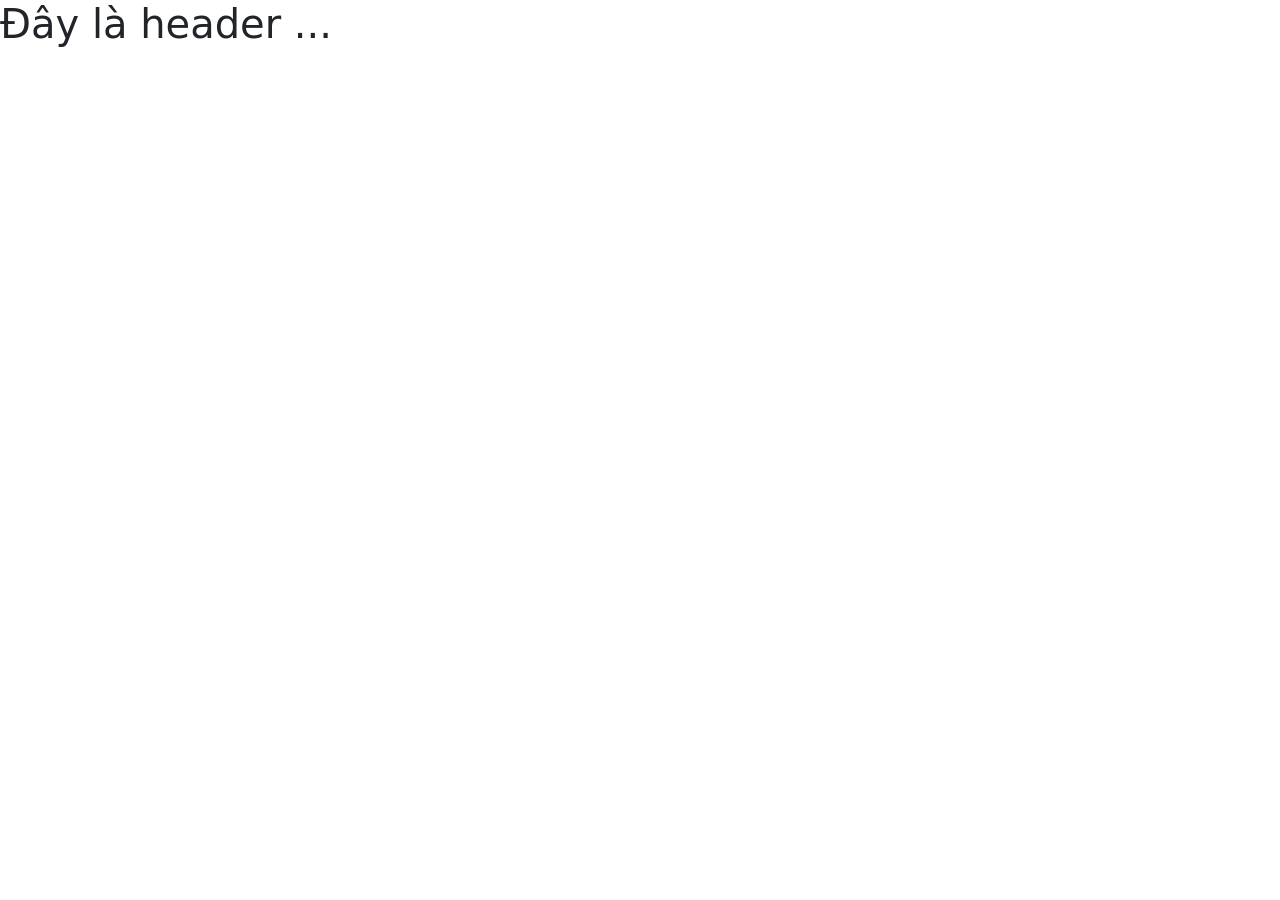
==== index.html @ 57d31f29 "upload file" ====
<!DOCTYPE html>
<html lang="en">

<head>
    <meta charset="UTF-8">
    <meta http-equiv="X-UA-Compatible" content="IE=edge">
    <meta name="viewport" content="width=device-width, initial-scale=1.0">
    <title>Gmail</title>
    <link href="https://cdn.jsdelivr.net/npm/bootstrap@5.1.3/dist/css/bootstrap.min.css" rel="stylesheet"
        integrity="sha384-1BmE4kWBq78iYhFldvKuhfTAU6auU8tT94WrHftjDbrCEXSU1oBoqyl2QvZ6jIW3" crossorigin="anonymous">
    <link rel="stylesheet" href="https://cdn.jsdelivr.net/npm/bootstrap-icons@1.7.2/font/bootstrap-icons.css">
    <link rel="stylesheet" href="./assets/css/style.css">
</head>

<body>
    <!--Header-->
    <h1>Đây là header ...</h1>

    <!--Main-->


    <script src="https://cdn.jsdelivr.net/npm/bootstrap@5.1.3/dist/js/bootstrap.bundle.min.js"
        integrity="sha384-ka7Sk0Gln4gmtz2MlQnikT1wXgYsOg+OMhuP+IlRH9sENBO0LRn5q+8nbTov4+1p"
        crossorigin="anonymous"></script>
</body>

</html>
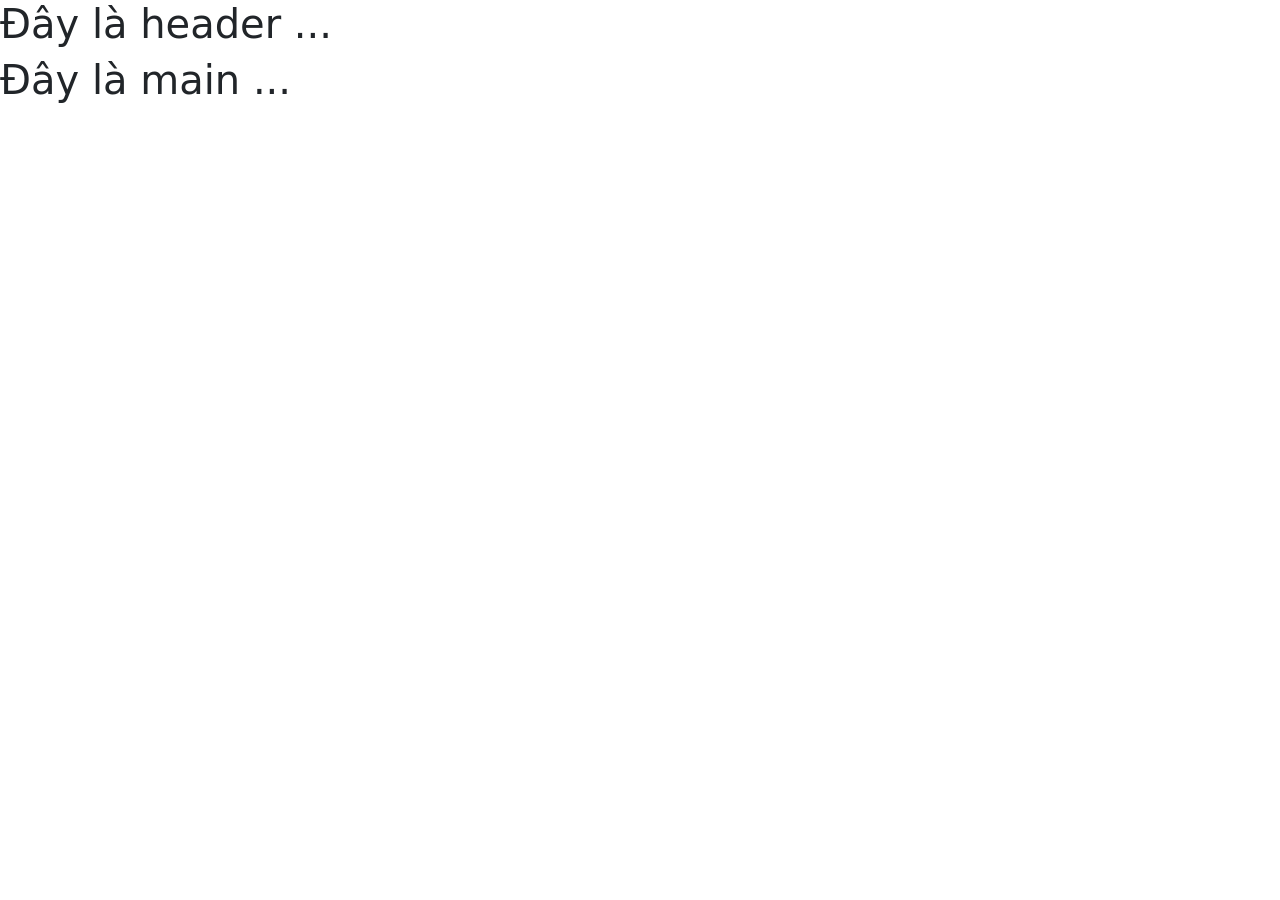
==== commit 511c0916: "test" ====
--- a/index.html
+++ b/index.html
@@ -17,7 +17,7 @@
     <h1>Đây là header ...</h1>
 
     <!--Main-->
-
+    <h1>Đây là main ...</h1>
 
     <script src="https://cdn.jsdelivr.net/npm/bootstrap@5.1.3/dist/js/bootstrap.bundle.min.js"
         integrity="sha384-ka7Sk0Gln4gmtz2MlQnikT1wXgYsOg+OMhuP+IlRH9sENBO0LRn5q+8nbTov4+1p"
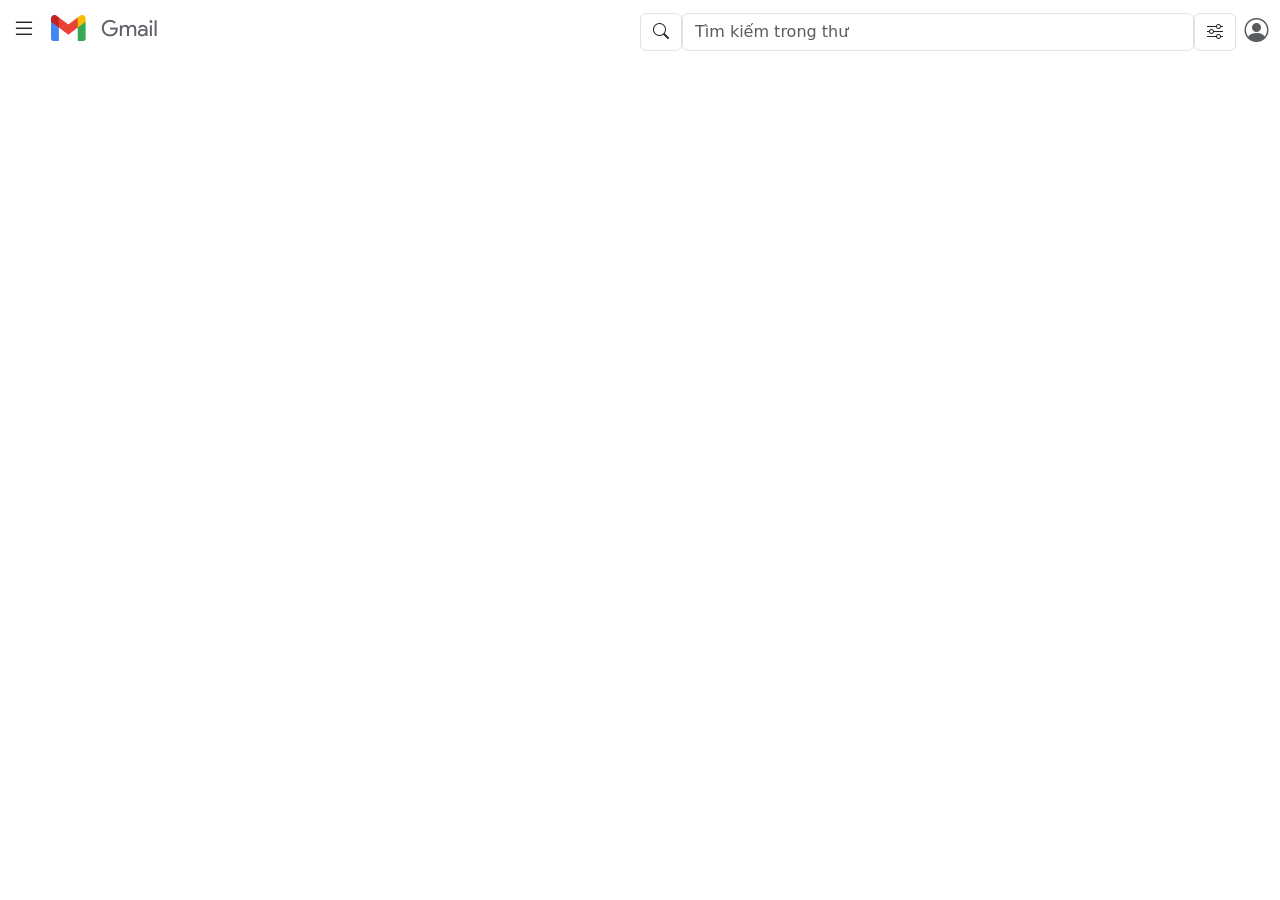
==== commit 85f8215f: "upload lai file" ====
--- a/index.html
+++ b/index.html
@@ -14,7 +14,33 @@
 
 <body>
     <!--Header-->
-    <h1>Đây là header ...</h1>
+    <div class="header-container">
+        <div class="row">
+            <div class="col-md-12">
+                <nav class="navbar fixed-top navbar-white bg-white">
+
+                    <div class="container-fluid">
+                        <span>
+                            <i class="bi bi-list fs-4 ms-auto   "></i> 
+                            <a  href="#"><img class="ms-2 pb-2" src="./assets/img/logo_gmail.png" alt=""></a>
+                        </span>
+
+                        <form class="d-flex w-50 border-none">
+                            <span class="input-group-text bg-white rounded-start border-none" id="basic-addon1"><i
+                                    class="bi bi-search "></i></span>
+                            <input type="text" class="form-control" placeholder="Tìm kiếm trong thư" aria-label="Search"
+                                aria-describedby="basic-addon1">
+                            <span class="input-group-text bg-white rounded-end" id="basic-addon1"><i
+                                    class="bi bi-sliders "></i></span>
+                            <a class="nav-link active text-muted fs-4 ms-2" href="#"><i
+                                    class="bi bi-person-circle"></i></a>
+                        </form>
+                    </div>
+
+                </nav>
+            </div>
+        </div>
+    </div>
 
     <!--Main-->
     <h1>Đây là main ...</h1>
@@ -24,4 +50,8 @@
         crossorigin="anonymous"></script>
 </body>
 
-</html>+</html>
+
+
+
+
--- a/assets/css/style.css
+++ b/assets/css/style.css
@@ -0,0 +1,9 @@
+*{
+    margin: 0;
+    padding: 0;
+    box-sizing: border-box;
+}
+
+.input-group-text{
+
+}
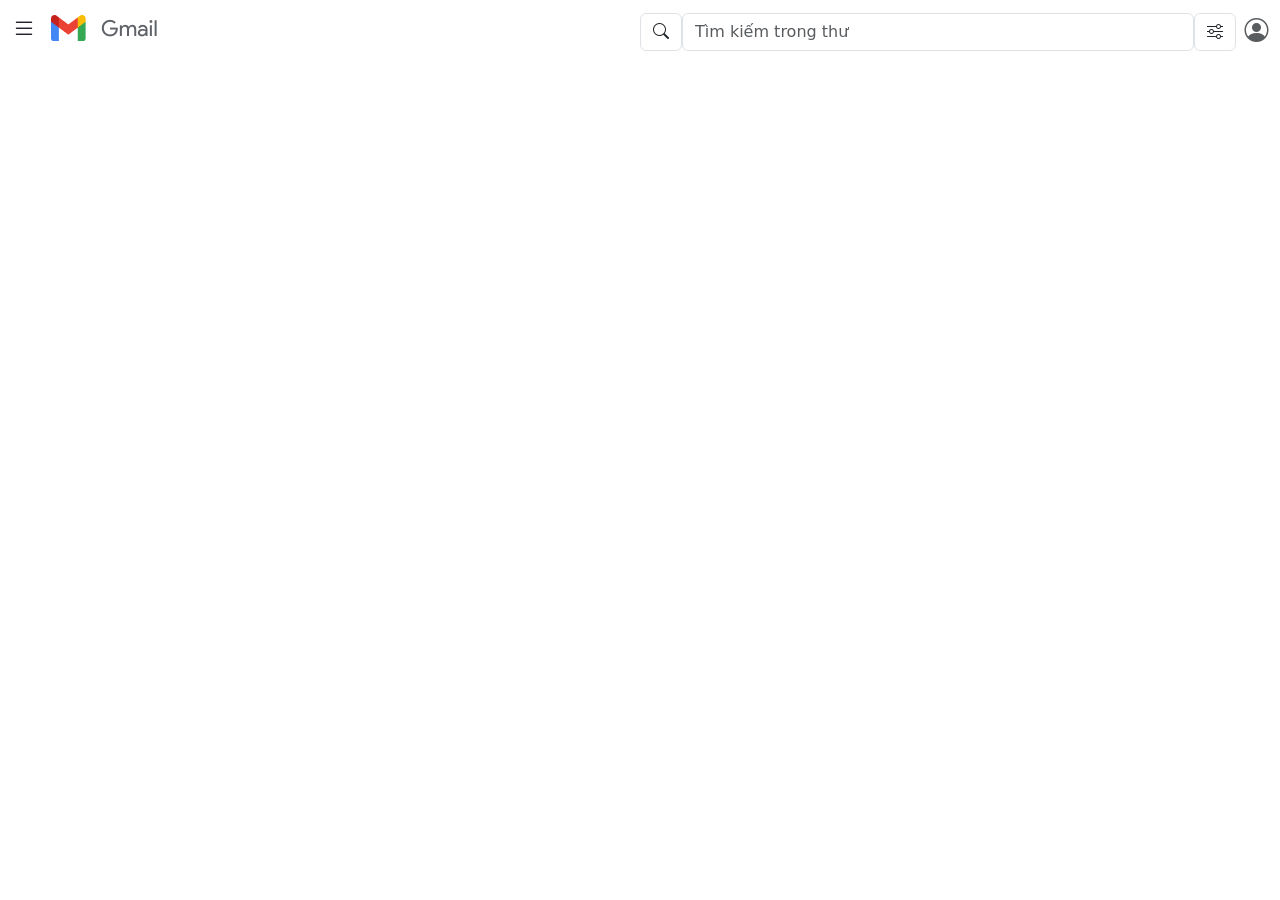
==== commit a855629d: "add lai file" ====
--- a/index.html
+++ b/index.html
@@ -9,7 +9,7 @@
     <link href="https://cdn.jsdelivr.net/npm/bootstrap@5.1.3/dist/css/bootstrap.min.css" rel="stylesheet"
         integrity="sha384-1BmE4kWBq78iYhFldvKuhfTAU6auU8tT94WrHftjDbrCEXSU1oBoqyl2QvZ6jIW3" crossorigin="anonymous">
     <link rel="stylesheet" href="https://cdn.jsdelivr.net/npm/bootstrap-icons@1.7.2/font/bootstrap-icons.css">
-    <link rel="stylesheet" href="./assets/css/style.css">
+    <link rel="stylesheet" href="./css/style.css">
 </head>
 
 <body>
@@ -22,7 +22,7 @@
                     <div class="container-fluid">
                         <span>
                             <i class="bi bi-list fs-4 ms-auto   "></i> 
-                            <a  href="#"><img class="ms-2 pb-2" src="./assets/img/logo_gmail.png" alt=""></a>
+                            <a  href="#"><img class="ms-2 pb-2" src="./img/logo_gmail.png" alt=""></a>
                         </span>
 
                         <form class="d-flex w-50 border-none">
--- a/css/style.css
+++ b/css/style.css
@@ -0,0 +1,9 @@
+*{
+    margin: 0;
+    padding: 0;
+    box-sizing: border-box;
+}
+
+.input-group-text{
+
+}
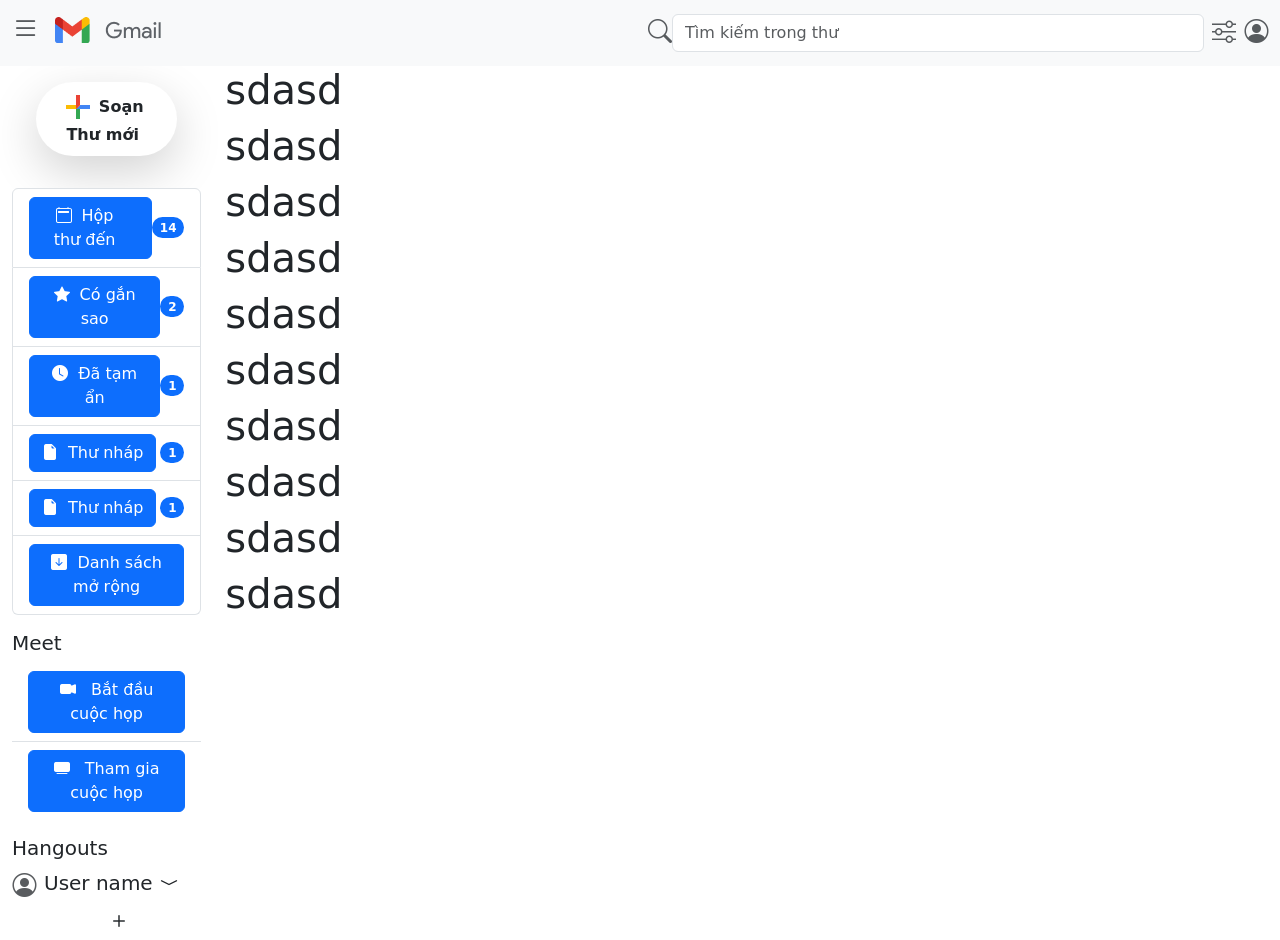
==== commit 6052564a: "code index.html" ====
--- a/index.html
+++ b/index.html
@@ -9,30 +9,31 @@
     <link href="https://cdn.jsdelivr.net/npm/bootstrap@5.1.3/dist/css/bootstrap.min.css" rel="stylesheet"
         integrity="sha384-1BmE4kWBq78iYhFldvKuhfTAU6auU8tT94WrHftjDbrCEXSU1oBoqyl2QvZ6jIW3" crossorigin="anonymous">
     <link rel="stylesheet" href="https://cdn.jsdelivr.net/npm/bootstrap-icons@1.7.2/font/bootstrap-icons.css">
-    <link rel="stylesheet" href="./css/style.css">
+    <link rel="stylesheet" href="./assets/css/style.css">
 </head>
 
 <body>
     <!--Header-->
-    <div class="header-container">
+
+    <header class="container-fluid">
         <div class="row">
             <div class="col-md-12">
-                <nav class="navbar fixed-top navbar-white bg-white">
-
+                <!--Chen 1thanh dieu huong-->
+                <nav class="navbar navbar-white bg-light">
                     <div class="container-fluid">
                         <span>
-                            <i class="bi bi-list fs-4 ms-auto   "></i> 
-                            <a  href="#"><img class="ms-2 pb-2" src="./img/logo_gmail.png" alt=""></a>
+                            <a class="text-muted fs-3 bg-light fw-bold" href="#"><i class="bi bi-list"></i></a>
+                            <a href="#"><img class="ms-2 pb-2" src="./assets/img/logo_gmail.png" alt=""></a>
                         </span>
 
                         <form class="d-flex w-50 border-none">
-                            <span class="input-group-text bg-white rounded-start border-none" id="basic-addon1"><i
-                                    class="bi bi-search "></i></span>
+                            <a class="nav-link active text-muted fs-4 ms-2 " href="#"><i class="bi bi-search"></i></a>
                             <input type="text" class="form-control" placeholder="Tìm kiếm trong thư" aria-label="Search"
                                 aria-describedby="basic-addon1">
-                            <span class="input-group-text bg-white rounded-end" id="basic-addon1"><i
-                                    class="bi bi-sliders "></i></span>
-                            <a class="nav-link active text-muted fs-4 ms-2" href="#"><i
+                            <div class="nav-link active bg-light rounded-end text-muted fs-4 ms-2 " id="basic-addon1"><i
+                                    class="bi bi-sliders "></i>
+                            </div>
+                            <a class="nav-link active text-muted fs-4 ms-2 " href="#"><i
                                     class="bi bi-person-circle"></i></a>
                         </form>
                     </div>
@@ -40,18 +41,115 @@
                 </nav>
             </div>
         </div>
-    </div>
+    </header>
 
     <!--Main-->
-    <h1>Đây là main ...</h1>
+    <main class="container-fluid h-100">
+        <div class="main-content row">
+            <div class="col-md-2 bg-white  ">
+                <!--Left-->
+                <div class="left-nav w-100">
+
+                    <div class="button text-decoration-underline rounded-pill hover-overlay hover-overlay ">
+                        <button type="button"
+                            class="btn btn-white rounded-pill shadow-lg p-2 pe-3 mb-3 bg-body rounded mx-4 mt-3"><img
+                                src="./assets/img/img1/compose.png" alt=""> <span class="fw-bold">Soạn Thư mới</span>
+                        </button>
+                    </div>
+
+
+                    <ul class="list-group mb-3 mt-3">
+                        <li class="list-group-item d-flex justify-content-between align-items-center ">
+                            <div class="d-grid gap-2">
+                                <button class="btn btn-primary pe-4" type="button"><i class="bi bi-calendar2"></i><span
+                                        class="header">Hộp thư đến</span></button>
+                            </div>
+                            <span class="badge bg-primary rounded-pill">14</span>
+                        </li>
+                        <li class="list-group-item d-flex justify-content-between align-items-center">
+                            <button class="btn btn-primary" type="button"><i class="bi bi-star-fill"></i><span
+                                    class="header">Có gắn sao</span></button>
+                            <span class="badge bg-primary rounded-pill">2</span>
+                        </li>
+                        <li class="list-group-item d-flex justify-content-between align-items-center">
+                            <button class="btn btn-primary" type="button"><i class="bi bi-clock-fill"></i><span
+                                    class="header">Đã tạm ẩn</span></button>
+                            <span class="badge bg-primary rounded-pill">1</span>
+                        </li>
+                        <li class="list-group-item d-flex justify-content-between align-items-center">
+                            <button class="btn btn-primary" type="button"><i class="bi bi-file-earmark-fill"></i><span
+                                    class="header">Thư nháp</span></button>
+                            <span class="badge bg-primary rounded-pill">1</span>
+                        </li>
+                        <li class="list-group-item d-flex justify-content-between align-items-center">
+                            <button class="btn btn-primary" type="button"><i class="bi bi-file-earmark-fill"></i><span
+                                    class="header">Thư nháp</span></button>
+                            <span class="badge bg-primary rounded-pill">1</span>
+                        </li>
+                        <li class="list-group-item d-flex justify-content-between align-items-center">
+                            <button class="btn btn-primary" type="button"><i
+                                    class="bi bi-arrow-down-square-fill"></i><span class="header">Danh sách mở
+                                    rộng</span></button>
+                        </li>
+                    </ul>
+
+
+                    <div class="meet">
+                        <h5>Meet</h5>
+                        <ul class="meetform list-group list-group-flush w-100 mb-3 ">
+
+                            <li class="list-group-item">
+                                <button type="button" class="btn btn-primary"><i class="bi bi-camera-video-fill"></i>
+                                    <span class="header">Bắt đầu cuộc họp</span></button>
+                            </li>
+                            <li class="list-group-item">
+                                <button type="button" class="btn btn-primary"><i class="bi bi-tv-fill"></i>
+                                    <span class="header">Tham gia cuộc họp</span></button>
+                            </li>
+
+                        </ul>
+                    </div>
+
+                    <div class="hangout">
+                        <h5>Hangouts</h5>
+                        <div class="row ">
+                            <div class="col-md-1 fs-4 text-muted">
+                                <i class="bi bi-person-circle"></i>
+                            </div>
+                            <div class="col-md-9 ms-2 fs-5">
+                                <span>User name</span>
+                                <i class="bi bi-chevron-compact-down"></i>
+                            </div>
+                            <div class="col-md-1 fs-4 mx-auto">
+                                <i class="bi bi-plus"></i>
+                            </div>
+                        </div>
+
+                    </div>
+
+                </div>
+            </div>
+            <div class="col-md-10">
+                <h1>sdasd</h1>
+                <h1>sdasd</h1>
+                <h1>sdasd</h1>
+                <h1>sdasd</h1>
+                <h1>sdasd</h1>
+                <h1>sdasd</h1>
+                <h1>sdasd</h1>
+                <h1>sdasd</h1>
+                <h1>sdasd</h1>
+                <h1>sdasd</h1>
+            </div>
+
+    </main>
+
+
+
 
     <script src="https://cdn.jsdelivr.net/npm/bootstrap@5.1.3/dist/js/bootstrap.bundle.min.js"
         integrity="sha384-ka7Sk0Gln4gmtz2MlQnikT1wXgYsOg+OMhuP+IlRH9sENBO0LRn5q+8nbTov4+1p"
         crossorigin="anonymous"></script>
 </body>
 
-</html>
-
-
-
-
+</html>
--- a/assets/css/style.css
+++ b/assets/css/style.css
@@ -0,0 +1,25 @@
+*{
+    margin: 0;
+    padding: 0;
+    box-sizing: border-box;
+}
+
+.col-md-12 {
+    padding: 0;
+}
+
+.left-nav .header {
+    margin-left: 10px;
+    
+}
+
+.icon-header {
+    width: 40px;
+    height: 40px;
+    border-radius: 50%;
+    border: 1px solid red; 
+}
+
+ 
+
+
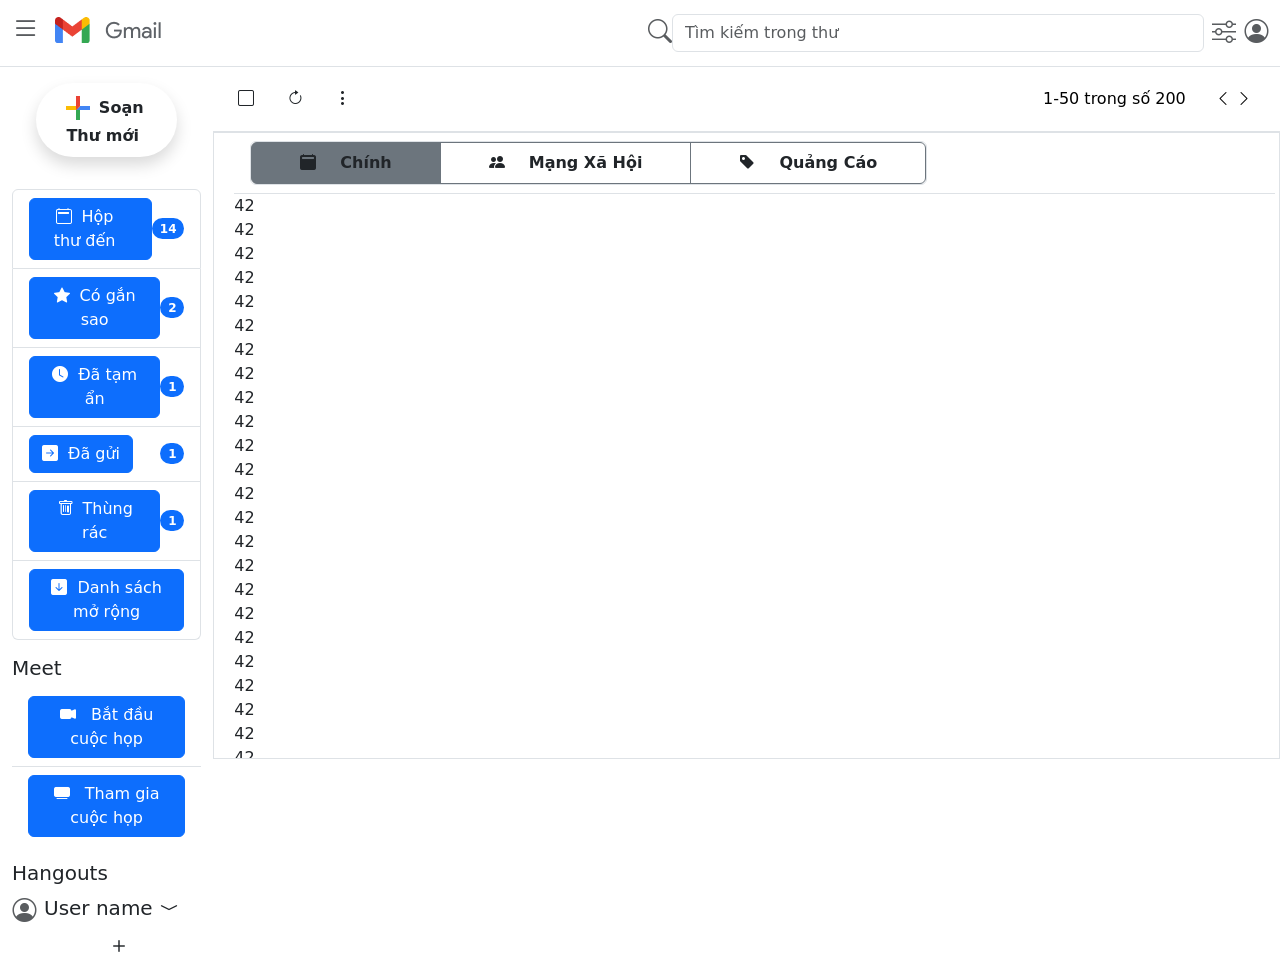
==== commit 1b98ce2b: "update index.html style.css" ====
--- a/index.html
+++ b/index.html
@@ -19,10 +19,10 @@
         <div class="row">
             <div class="col-md-12">
                 <!--Chen 1thanh dieu huong-->
-                <nav class="navbar navbar-white bg-light">
+                <nav class="navbar navbar-white bg-white border-bottom">
                     <div class="container-fluid">
                         <span>
-                            <a class="text-muted fs-3 bg-light fw-bold" href="#"><i class="bi bi-list"></i></a>
+                            <a class="text-muted fs-3 bg-white fw-bold" href="#"><i class="bi bi-list"></i></a>
                             <a href="#"><img class="ms-2 pb-2" src="./assets/img/logo_gmail.png" alt=""></a>
                         </span>
 
@@ -30,7 +30,7 @@
                             <a class="nav-link active text-muted fs-4 ms-2 " href="#"><i class="bi bi-search"></i></a>
                             <input type="text" class="form-control" placeholder="Tìm kiếm trong thư" aria-label="Search"
                                 aria-describedby="basic-addon1">
-                            <div class="nav-link active bg-light rounded-end text-muted fs-4 ms-2 " id="basic-addon1"><i
+                            <div class="nav-link active bg-white rounded-end text-muted fs-4 ms-2 " id="basic-addon1"><i
                                     class="bi bi-sliders "></i>
                             </div>
                             <a class="nav-link active text-muted fs-4 ms-2 " href="#"><i
@@ -52,7 +52,7 @@
 
                     <div class="button text-decoration-underline rounded-pill hover-overlay hover-overlay ">
                         <button type="button"
-                            class="btn btn-white rounded-pill shadow-lg p-2 pe-3 mb-3 bg-body rounded mx-4 mt-3"><img
+                            class="btn btn-white rounded-pill shadow p-2 pe-3 mb-3 bg-body rounded mx-4 mt-3"><img
                                 src="./assets/img/img1/compose.png" alt=""> <span class="fw-bold">Soạn Thư mới</span>
                         </button>
                     </div>
@@ -77,13 +77,14 @@
                             <span class="badge bg-primary rounded-pill">1</span>
                         </li>
                         <li class="list-group-item d-flex justify-content-between align-items-center">
-                            <button class="btn btn-primary" type="button"><i class="bi bi-file-earmark-fill"></i><span
-                                    class="header">Thư nháp</span></button>
+                            <button class="btn btn-primary" type="button"><i
+                                    class="bi bi-arrow-right-square-fill"></i><span class="header">Đã
+                                    gửi</span></button>
                             <span class="badge bg-primary rounded-pill">1</span>
                         </li>
                         <li class="list-group-item d-flex justify-content-between align-items-center">
-                            <button class="btn btn-primary" type="button"><i class="bi bi-file-earmark-fill"></i><span
-                                    class="header">Thư nháp</span></button>
+                            <button class="btn btn-primary" type="button"><i class="bi bi-trash"></i><span
+                                    class="header">Thùng rác</span></button>
                             <span class="badge bg-primary rounded-pill">1</span>
                         </li>
                         <li class="list-group-item d-flex justify-content-between align-items-center">
@@ -99,7 +100,7 @@
                         <ul class="meetform list-group list-group-flush w-100 mb-3 ">
 
                             <li class="list-group-item">
-                                <button type="button" class="btn btn-primary"><i class="bi bi-camera-video-fill"></i>
+                                <button type="button" class="btn btn-primary "><i class="bi bi-camera-video-fill"></i>
                                     <span class="header">Bắt đầu cuộc họp</span></button>
                             </li>
                             <li class="list-group-item">
@@ -130,16 +131,96 @@
                 </div>
             </div>
             <div class="col-md-10">
-                <h1>sdasd</h1>
-                <h1>sdasd</h1>
-                <h1>sdasd</h1>
-                <h1>sdasd</h1>
-                <h1>sdasd</h1>
-                <h1>sdasd</h1>
-                <h1>sdasd</h1>
-                <h1>sdasd</h1>
-                <h1>sdasd</h1>
-                <h1>sdasd</h1>
+                <div class="row">
+
+                    <div class="col-md-12">
+                        <nav class="navbar navbar-light bg-white border-bottom">
+                            <div class="container-fluid">
+                                <a class="navbar-brand" href="#">
+                                    <button type="button" class="btn"><i class="bi bi-square"></i></button>
+                                    <button type="button" class="btn"><i class="bi bi-arrow-clockwise"></i></button>
+                                    <button type="button" class="btn"><i class="bi bi-three-dots-vertical"></i></button>
+                                </a>
+                                <a class="navbar-brand fs-6 " href="#">
+                                    <span> 1-50 trong số 200</span>
+                                    <span><i class="bi bi-chevron-left ms-4"></i></span>
+                                    <span><i class="bi bi-chevron-right"></i></span>
+                                </a>
+                            </div>
+                        </nav>
+                    </div>
+                <!--Khung web-->
+
+
+                <!-- Phần hiển thị nội dung mail -->
+                    <div class="container-noidunggamil border">
+                        <div class="content row ms-2 overflow-auto ">
+                            <div class="col-md-12 ">
+                                <nav class="nav-3 navbar navbar-light bg-white border-bottom  ">
+                                    <div class="btn-nav btn-group border ms-3" role="group"
+                                        aria-label="Basic radio toggle button group">
+                                        <input type="radio" class="btn-check" name="btnradio" id="btnradio1" autocomplete="off"
+                                            checked>
+                                        <label class="btn-nav btn btn-outline-secondary text-dark px-5 py-2 fw-bold"
+                                            for="btnradio1"><i class="bi bi-calendar2-fill me-4"></i>Chính</label>
+        
+                                        <input type="radio" class="btn-check" name="btnradio" id="btnradio2" autocomplete="off">
+                                        <label class="btn-nav btn btn-outline-secondary text-dark px-5 py-2 fw-bold "
+                                            for="btnradio2"><i class="bi bi-people-fill me-4"></i>Mạng Xã Hội</label>
+        
+                                        <input type="radio" class="btn-check" name="btnradio" id="btnradio3" autocomplete="off">
+                                        <label class="btn-nav btn btn-outline-secondary text-dark px-5 py-2 fw-bold"
+                                            for="btnradio3"><i class="bi bi-tag-fill me-4"></i>Quảng Cáo</label>
+                                    </div>
+                                </nav>
+
+                                <div class="p">42</div>
+                                <div class="p">42</div>
+                                <div class="p">42</div>
+                                <div class="p">42</div>
+                                <div class="p">42</div>
+                                <div class="p">42</div>
+                                <div class="p">42</div>
+                                <div class="p">42</div>
+                                <div class="p">42</div>
+                                <div class="p">42</div>
+                                <div class="p">42</div>
+                                <div class="p">42</div>
+                                <div class="p">42</div>
+                                <div class="p">42</div>
+                                <div class="p">42</div>
+                                <div class="p">42</div>
+                                <div class="p">42</div>
+                                <div class="p">42</div>
+                                <div class="p">42</div>
+                                <div class="p">42</div>
+                                <div class="p">42</div>
+                                <div class="p">42</div>
+                                <div class="p">42</div>
+
+                                
+                                
+                                <div class="p">42</div>
+                                <div class="p">42</div>
+                                <div class="p">42</div>
+                                <div class="p">42</div>
+                                <div class="p">42</div>
+                                <div class="p">42</div>
+                                <div class="p">42</div>
+                                <div class="p">42</div>        <div class="p">42</div>
+                                <div class="p">42</div>
+                                <div class="p">42</div>
+                                <div class="p">42</div>
+                                <div class="p">42</div>
+                                <div class="p">42</div>
+                                <div class="p">42</div>
+                                <div class="p">42</div>
+                                
+                        </div>
+                    </div>
+
+
+                </div>
             </div>
 
     </main>
--- a/assets/css/style.css
+++ b/assets/css/style.css
@@ -8,18 +8,23 @@
     padding: 0;
 }
 
+.body{
+    max-height: 100%;
+    width: 100%;
+}
+
+
 .left-nav .header {
     margin-left: 10px;
-    
+        ;
 }
 
-.icon-header {
-    width: 40px;
-    height: 40px;
-    border-radius: 50%;
-    border: 1px solid red; 
+.nav-3 {
+    min-height: 59px;
 }
 
- 
+.container-noidunggamil .content{
+    height: 625px;
+    width: 100%;
+}
 
-
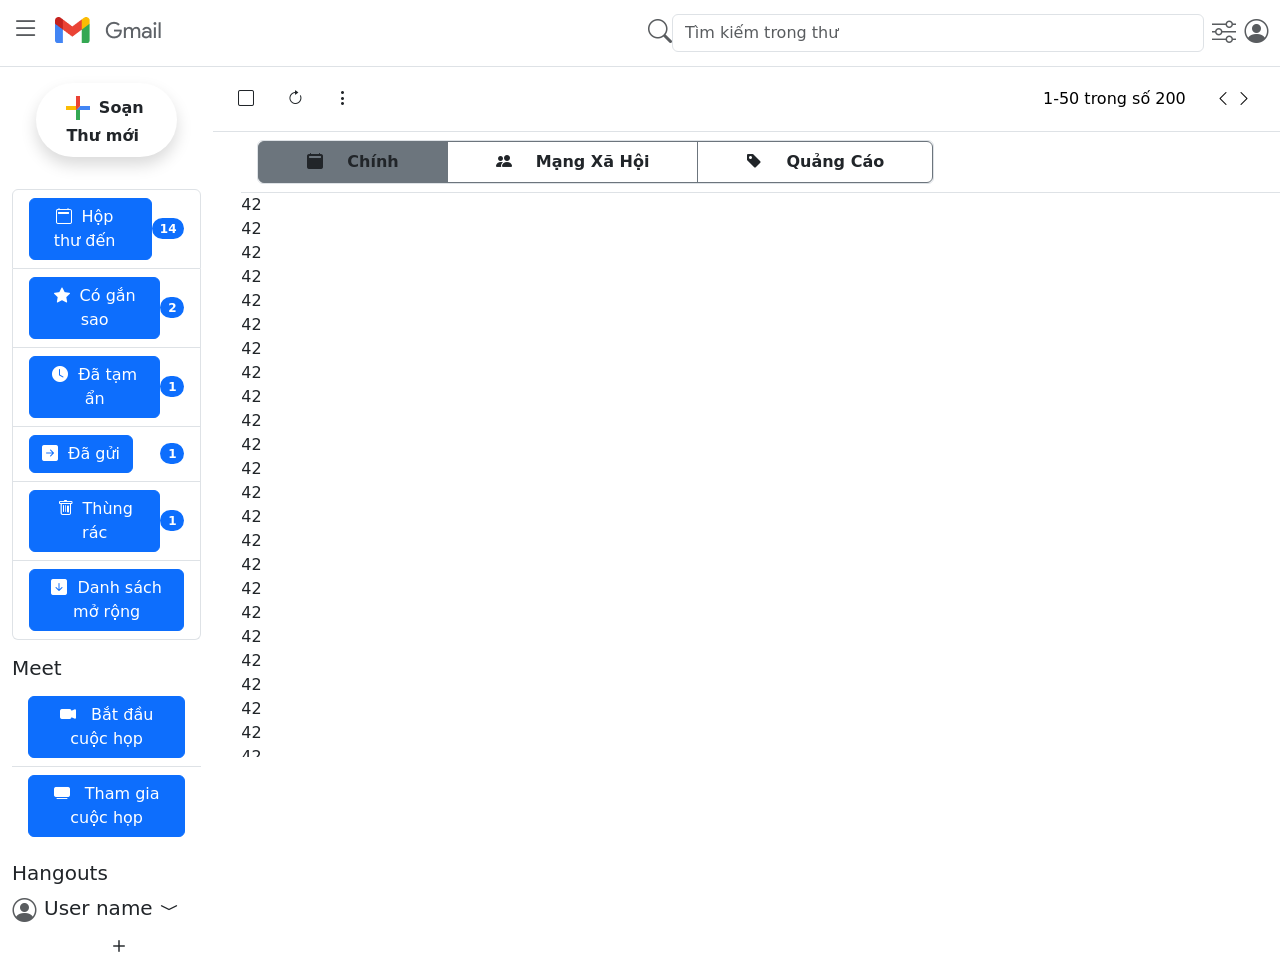
==== commit 6ce16aa1: "update" ====
--- a/index.html
+++ b/index.html
@@ -153,8 +153,8 @@
 
 
                 <!-- Phần hiển thị nội dung mail -->
-                    <div class="container-noidunggamil border">
-                        <div class="content row ms-2 overflow-auto ">
+                    <div class="container-noidunggamil ">
+                        <div class="content row ms-3 overflow-auto ">
                             <div class="col-md-12 ">
                                 <nav class="nav-3 navbar navbar-light bg-white border-bottom  ">
                                     <div class="btn-nav btn-group border ms-3" role="group"
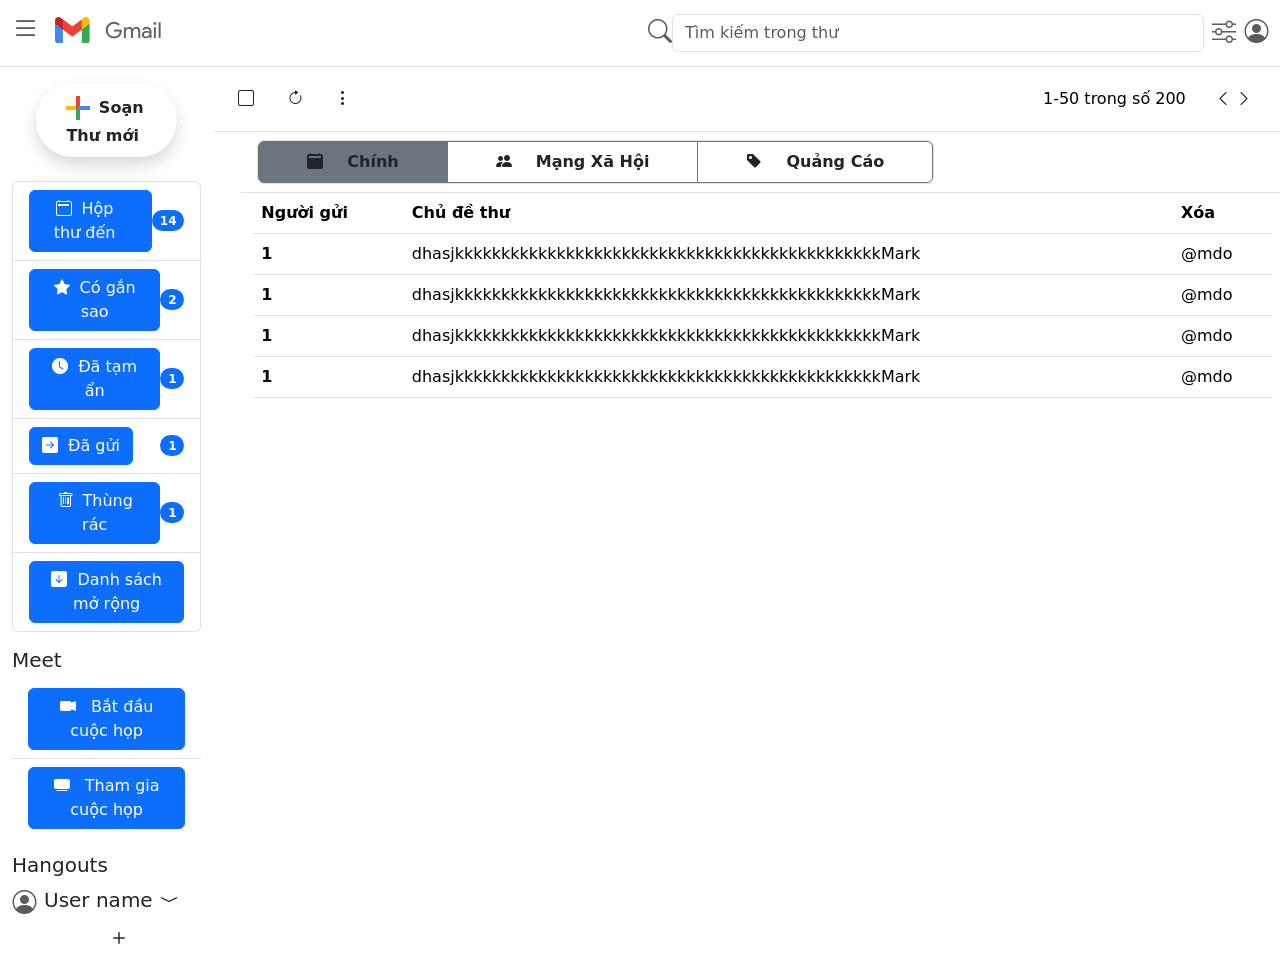
==== commit 18e26202: "php index xoa" ====
--- a/index.html
+++ b/index.html
@@ -58,7 +58,7 @@
                     </div>
 
 
-                    <ul class="list-group mb-3 mt-3">
+                    <ul class="list-group mb-3 mt-2">
                         <li class="list-group-item d-flex justify-content-between align-items-center ">
                             <div class="d-grid gap-2">
                                 <button class="btn btn-primary pe-4" type="button"><i class="bi bi-calendar2"></i><span
@@ -111,7 +111,7 @@
                         </ul>
                     </div>
 
-                    <div class="hangout">
+                    <div class="hangout mt-2">
                         <h5>Hangouts</h5>
                         <div class="row ">
                             <div class="col-md-1 fs-4 text-muted">
@@ -172,50 +172,47 @@
                                         <label class="btn-nav btn btn-outline-secondary text-dark px-5 py-2 fw-bold"
                                             for="btnradio3"><i class="bi bi-tag-fill me-4"></i>Quảng Cáo</label>
                                     </div>
-                                </nav>
-
-                                <div class="p">42</div>
-                                <div class="p">42</div>
-                                <div class="p">42</div>
-                                <div class="p">42</div>
-                                <div class="p">42</div>
-                                <div class="p">42</div>
-                                <div class="p">42</div>
-                                <div class="p">42</div>
-                                <div class="p">42</div>
-                                <div class="p">42</div>
-                                <div class="p">42</div>
-                                <div class="p">42</div>
-                                <div class="p">42</div>
-                                <div class="p">42</div>
-                                <div class="p">42</div>
-                                <div class="p">42</div>
-                                <div class="p">42</div>
-                                <div class="p">42</div>
-                                <div class="p">42</div>
-                                <div class="p">42</div>
-                                <div class="p">42</div>
-                                <div class="p">42</div>
-                                <div class="p">42</div>
-
-                                
-                                
-                                <div class="p">42</div>
-                                <div class="p">42</div>
-                                <div class="p">42</div>
-                                <div class="p">42</div>
-                                <div class="p">42</div>
-                                <div class="p">42</div>
-                                <div class="p">42</div>
-                                <div class="p">42</div>        <div class="p">42</div>
-                                <div class="p">42</div>
-                                <div class="p">42</div>
-                                <div class="p">42</div>
-                                <div class="p">42</div>
-                                <div class="p">42</div>
-                                <div class="p">42</div>
-                                <div class="p">42</div>
-                                
+                                </nav>         
+                       
+                        <div class="noidung-gmail container-fluid">
+                            <table class="table table-hover table-ms table-responsive align-middle">
+                                <thead>
+                                    <tr>
+                                        <th scope="col">Người gửi</th>
+                                        <th scope="col ">Chủ đề thư</th>
+                                        <th scope="col">Xóa</th>
+                                    </tr>  
+                                </thead>
+                                <tbody>
+                                    
+                                    <tr>
+                                      <a href=""></a>
+                                      <th scope="row">1</th>
+                                      <td>dhasjkkkkkkkkkkkkkkkkkkkkkkkkkkkkkkkkkkkkkkkkkkkkkkMark</td>
+                                      <td>@mdo</td>
+                                    </tr>
+                                    <tr>
+                                        <th scope="row">1</th>
+                                        <td>dhasjkkkkkkkkkkkkkkkkkkkkkkkkkkkkkkkkkkkkkkkkkkkkkkMark</td>
+                                       
+                                        <td>@mdo</td>
+                                      </tr>
+                                      <tr>
+                                        <th scope="row">1</th>
+                                        <td>dhasjkkkkkkkkkkkkkkkkkkkkkkkkkkkkkkkkkkkkkkkkkkkkkkMark</td>
+                                       
+                                        <td>@mdo</td>
+                                      </tr>
+                                      <tr>
+                                        <th scope="row">1</th>
+                                        <td>dhasjkkkkkkkkkkkkkkkkkkkkkkkkkkkkkkkkkkkkkkkkkkkkkkMark</td>
+                                       
+                                        <td>@mdo</td>
+                                      </tr>
+
+                                </tbody>
+                                <!--in nội dung vào đây-->
+                            </table>
                         </div>
                     </div>
 
--- a/assets/css/style.css
+++ b/assets/css/style.css
@@ -8,15 +8,9 @@
     padding: 0;
 }
 
-.body{
-    max-height: 100%;
-    width: 100%;
-}
-
 
 .left-nav .header {
-    margin-left: 10px;
-        ;
+    margin-left: 10px;     
 }
 
 .nav-3 {
@@ -24,7 +18,7 @@
 }
 
 .container-noidunggamil .content{
-    height: 625px;
+    height: 600px;
     width: 100%;
 }
 
